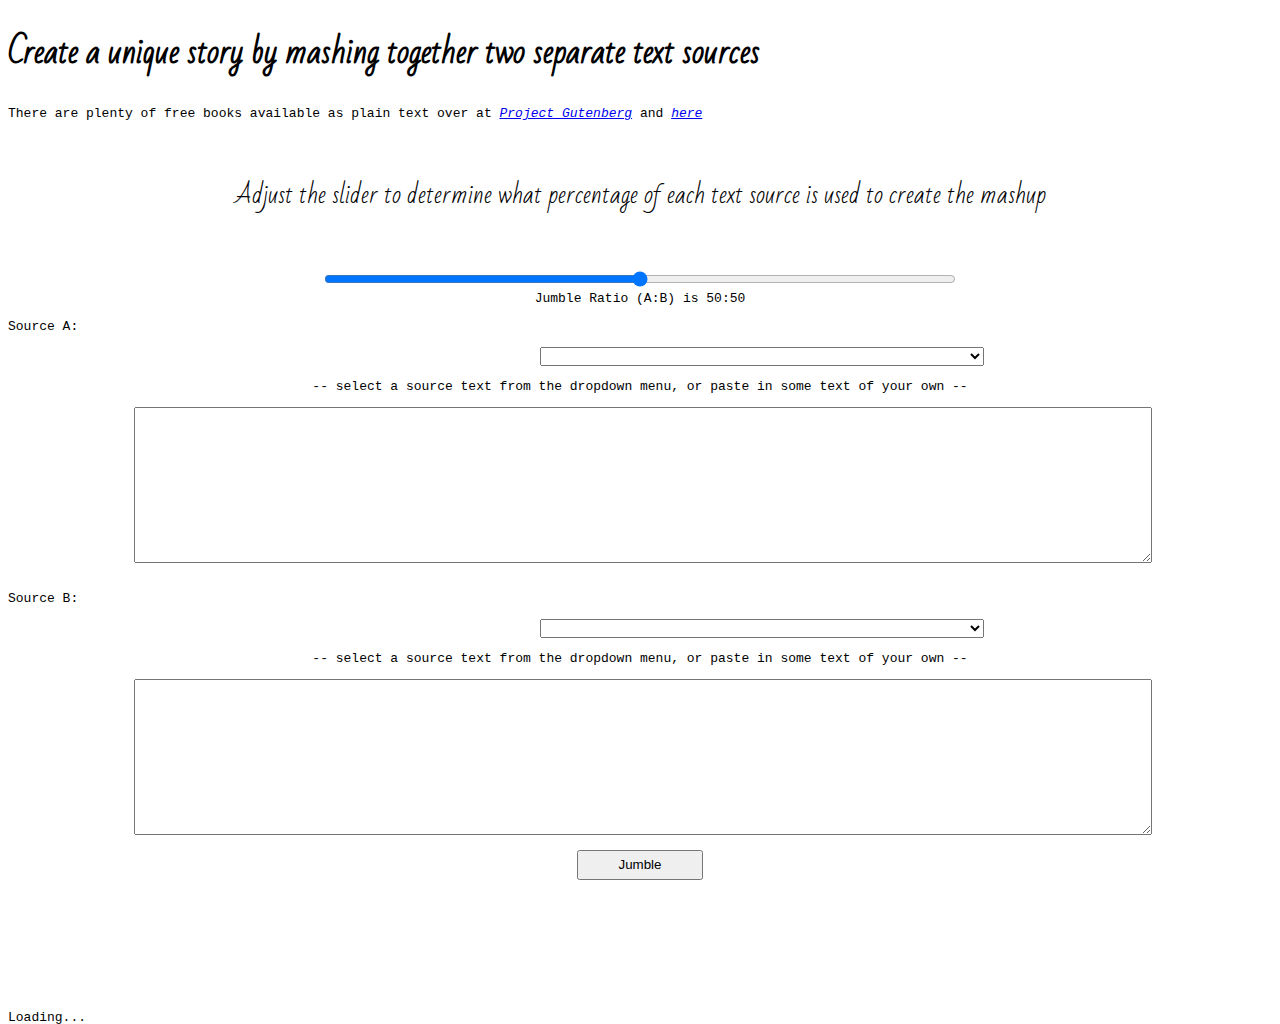
==== midterm/index.html @ 56d71913 "uploading midterm" ====
<!DOCTYPE html>
<html>
  <head>
    <meta charset="UTF-8">
    <title>Jumble</title>
    <script src="libraries/p5.js" type="text/javascript"></script>
    <title>Jumble</title>
    
    <script src="libraries/p5.dom.js" type="text/javascript"></script>
    <script src="libraries/p5.sound.js" type="text/javascript"></script>

    <script src="libraries/rita-full.js" type="text/javascript"></script>

    <script src="script.js" type="text/javascript"></script>
    <link href="style.css" type="text/css" rel="stylesheet"></link>
    <link href='https://fonts.googleapis.com/css?family=Bad+Script' rel='stylesheet' type='text/css'>
  
  </head>
  
  <body>
    <h1>Create a unique story by mashing together two separate text sources</h1>

    <p>There are plenty of free books available as plain text over at <em><a href="https://www.gutenberg.org/">Project Gutenberg</a></em> and <em><a href ="http://textfiles.com/directory.html"> here </a></em></p>
    <div id = "jumble_slider">
      <p id="instruction"> Adjust the slider to determine what percentage of each text source is used to create the mashup</p>
      <p>
        <input id = "percentslider" type="range" min="10" max="90" value ="50"></input></br>
        Jumble Ratio (A:B) is <span id = "percentA">50</span>:<span id ="percentB">50</span><br>
      </p>
    </div>


  <div id = "sources">
      <p>Source A:</p>
      <select id = "listA" class="dropdown" onchange = "loadA()">
        <option>Select a source...</option>
        <option value = "children_pigs"> Childrens' Stories - The Three Little Pigs </option>
        <option value = "scifi_space"> Science Fiction - Space </option>
        <option value = "scifi_clones"> Science Fiction - Clones</option>
        <option value = "bible_creation"> Bible Stories - Creation</option>
        <option value = "bible_jacob_dream"> Bible Stories - Jacob's Amazing Dream</option>
        <option value = "bible_sg"> Bible Stories - Sodom and Gomorrah</option>
        <option value = "erotic_swingers"> Erotic Fiction - Swingers</option>
        <option value = "erotic_neighbours"> Erotic Fiction - Neighbours</option>
        <option value = "jedi"> Fantasy - Code of the Jedi</option>

      </select>

      <p class = "centerMe"> -- select a source text from the dropdown menu, or paste in some text of your own -- </p>

      <textarea id = "sourceA" rows = "10" cols = "100"></textarea><br/>
      <p>Source B:</p>

      <select id ="listB" class = "dropdown" onchange = "loadB()">
        <option>Select a source...</option>
        <option value = "children_pigs"> Childrens' Stories - The Three Little Pigs </option>
        <option value = "scifi_space"> Science Fiction - Space </option>
        <option value = "scifi_clones"> Science Fiction - Clones</option>
        <option value = "bible_creation"> Bible Stories - Creation</option>
        <option value = "bible_jacob_dream"> Bible Stories - Jacob's Amazing Dream</option>
        <option value = "bible_sg"> Bible Stories - Sodom and Gomorrah</option>
        <option value = "erotic_swingers"> Erotic Fiction - Swingers</option>
        <option value = "erotic_neighbours"> Erotic Fiction - Neighbours</option>
        <option value = "jedi"> Fantasy - Code of the Jedi</option>
      </select>

      <p class = "centerMe"> -- select a source text from the dropdown menu, or paste in some text of your own -- </p>

    <textarea id = "sourceB" rows = "10" cols = "100"></textarea><br/>

    <button id = "submit">Jumble</button>

  </div>

   <!-- <p><button id = "clear">clear</button></p> !-->

    <div id = "result"> </div>
  </body>
</html>
---- midterm/style.css ----
body
{
	padding: 10; margin: 10;
	font-family: monospace;
}

canvas 
{
	vertical-align: top;
} 

h1
{
	font-family: 'Bad Script', cursive;
}
#jumble_slider
{
	margin-top: 50px;
	position: relative;
	text-align: center;
}
#instruction
{
	font-family: 'Bad Script', cursive;
	font-size: 1.5em;
	margin-top: 50px;
	margin-bottom: 50px;
}
#percentslider{
	width:50%;
}
#sources #sourceA
{
	display: block;
	width: 80%;
	position: relative;
	left: 10%;
}

#sources #sourceB
{
	display: block;
	width: 80%;
	position: relative;
	left: 10%;
}

.dropdown
{
position: relative;
width: 200px;
left: 50%;
margin-left: -100px;
padding-left: 35%;
}

.centerMe
{
	position: relative;
	text-align: center;
}

#submit
{
	position: relative;
	min-width:60px;
	width:10%;
	height: 30px;
	margin-left: 45%;
}

#result
{
	margin-top: 30px;
	font-family: 'Bad Script', cursive;
	position: relative;
	width: 80%;
	margin-left: 10%;
}
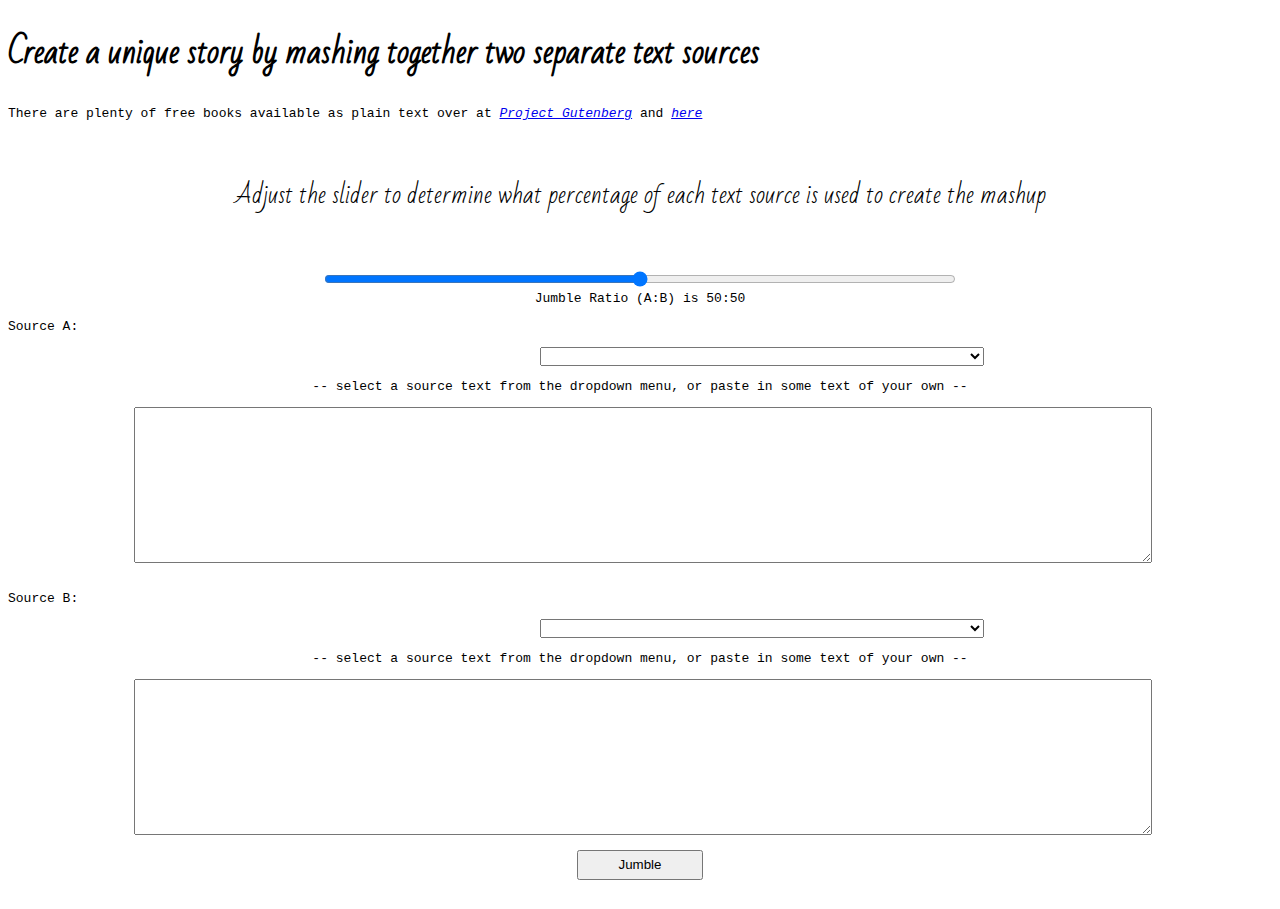
==== commit 597b38b7: "replaced p5 preload() with custom js closure for preloading text" ====
--- a/midterm/index.html
+++ b/midterm/index.html
@@ -3,11 +3,10 @@
   <head>
     <meta charset="UTF-8">
     <title>Jumble</title>
-    <script src="libraries/p5.js" type="text/javascript"></script>
+    <script src="libraries/p5.min.js" type="text/javascript"></script>
+        <script src="libraries/p5.dom.js" type="text/javascript"></script>
     <title>Jumble</title>
-    
-    <script src="libraries/p5.dom.js" type="text/javascript"></script>
-    <script src="libraries/p5.sound.js" type="text/javascript"></script>
+  
 
     <script src="libraries/rita-full.js" type="text/javascript"></script>
 
@@ -34,14 +33,14 @@
       <p>Source A:</p>
       <select id = "listA" class="dropdown" onchange = "loadA()">
         <option>Select a source...</option>
-        <option value = "children_pigs"> Childrens' Stories - The Three Little Pigs </option>
-        <option value = "scifi_space"> Science Fiction - Space </option>
-        <option value = "scifi_clones"> Science Fiction - Clones</option>
-        <option value = "bible_creation"> Bible Stories - Creation</option>
-        <option value = "bible_jacob_dream"> Bible Stories - Jacob's Amazing Dream</option>
-        <option value = "bible_sg"> Bible Stories - Sodom and Gomorrah</option>
-        <option value = "erotic_swingers"> Erotic Fiction - Swingers</option>
-        <option value = "erotic_neighbours"> Erotic Fiction - Neighbours</option>
+        <option value = "threePigs"> Childrens' Stories - The Three Little Pigs </option>
+        <option value = "space"> Science Fiction - Space </option>
+        <option value = "clones"> Science Fiction - Clones</option>
+        <option value = "creation"> Bible Stories - Creation</option>
+        <option value = "dream"> Bible Stories - Jacob's Amazing Dream</option>
+        <option value = "sodom"> Bible Stories - Sodom and Gomorrah</option>
+        <option value = "swingers"> Erotic Fiction - Swingers</option>
+        <option value = "neighbour"> Erotic Fiction - Neighbours</option>
         <option value = "jedi"> Fantasy - Code of the Jedi</option>
 
       </select>
@@ -53,14 +52,14 @@
 
       <select id ="listB" class = "dropdown" onchange = "loadB()">
         <option>Select a source...</option>
-        <option value = "children_pigs"> Childrens' Stories - The Three Little Pigs </option>
-        <option value = "scifi_space"> Science Fiction - Space </option>
-        <option value = "scifi_clones"> Science Fiction - Clones</option>
-        <option value = "bible_creation"> Bible Stories - Creation</option>
-        <option value = "bible_jacob_dream"> Bible Stories - Jacob's Amazing Dream</option>
-        <option value = "bible_sg"> Bible Stories - Sodom and Gomorrah</option>
-        <option value = "erotic_swingers"> Erotic Fiction - Swingers</option>
-        <option value = "erotic_neighbours"> Erotic Fiction - Neighbours</option>
+        <option value = "threePigs"> Childrens' Stories - The Three Little Pigs </option>
+        <option value = "space"> Science Fiction - Space </option>
+        <option value = "clones"> Science Fiction - Clones</option>
+        <option value = "creation"> Bible Stories - Creation</option>
+        <option value = "dream"> Bible Stories - Jacob's Amazing Dream</option>
+        <option value = "sodom"> Bible Stories - Sodom and Gomorrah</option>
+        <option value = "swingers"> Erotic Fiction - Swingers</option>
+        <option value = "neighbour"> Erotic Fiction - Neighbours</option>
         <option value = "jedi"> Fantasy - Code of the Jedi</option>
       </select>
 
